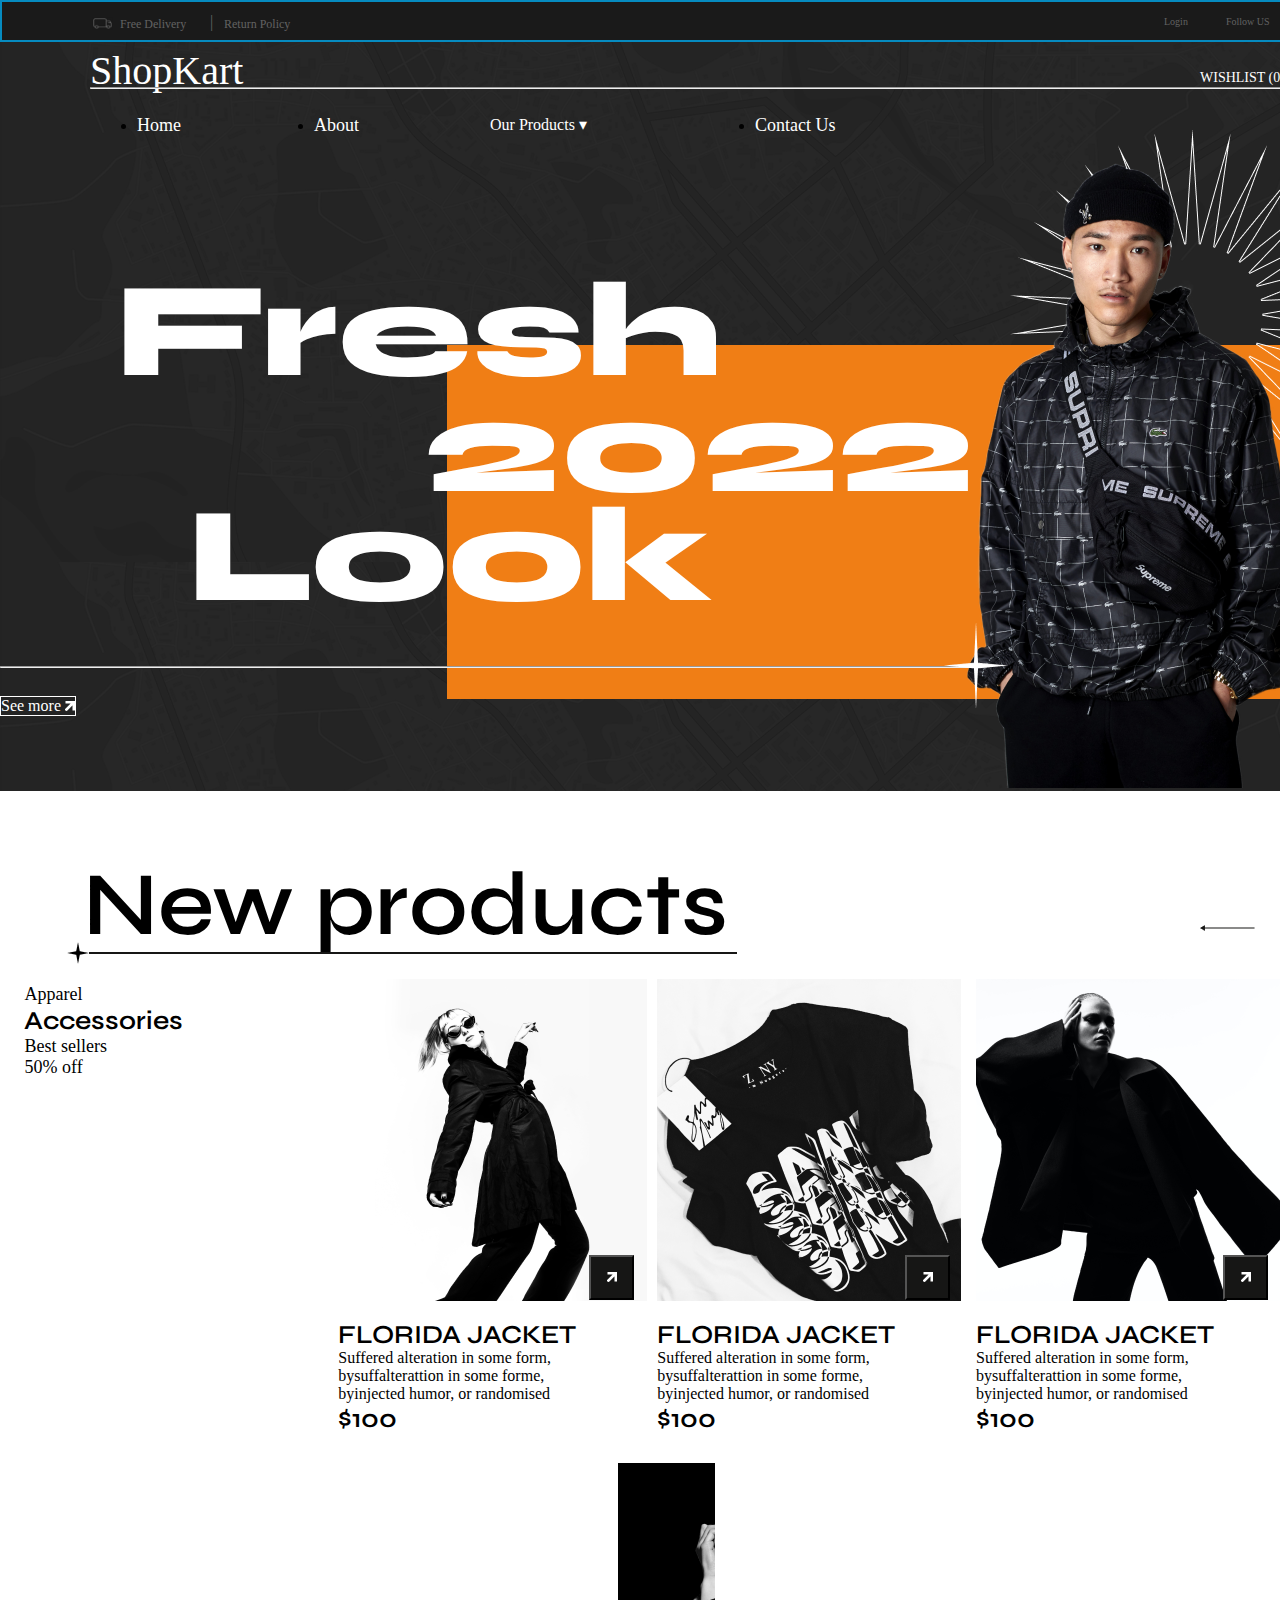
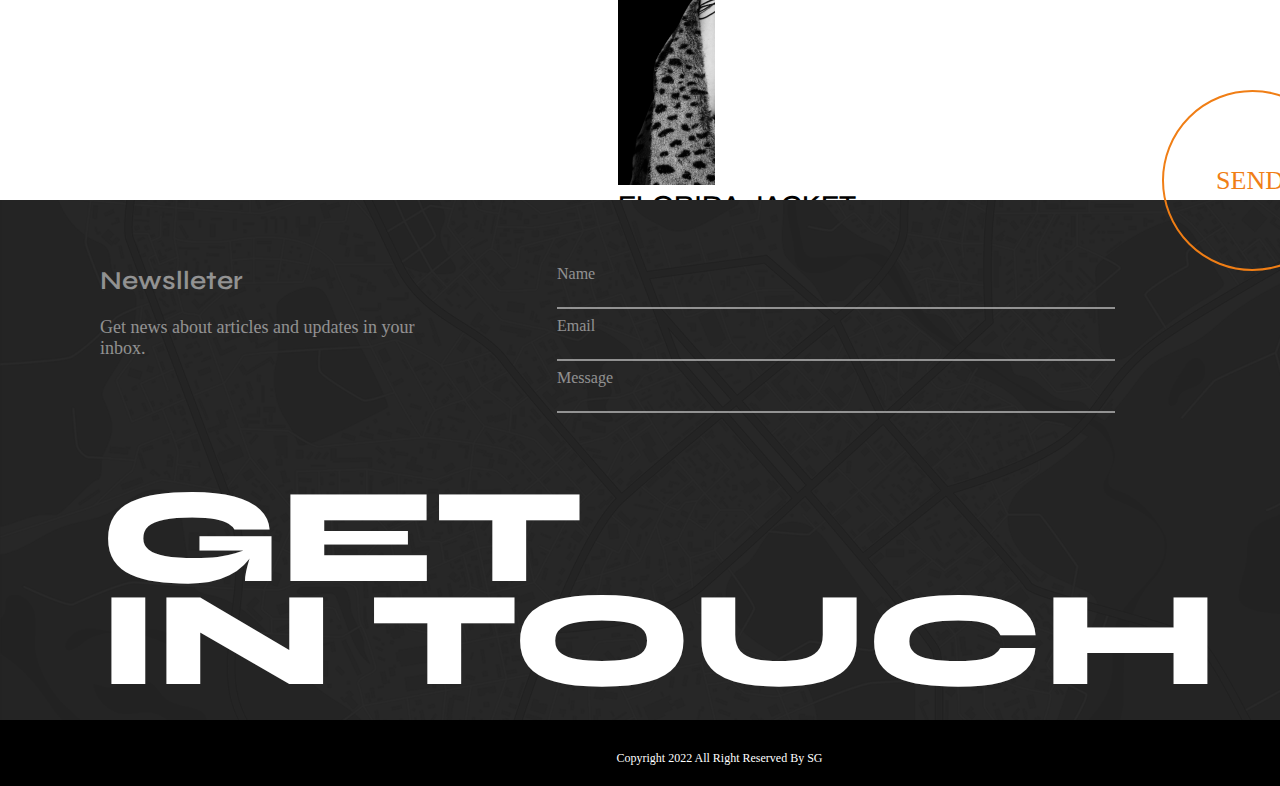
==== index.html @ 546af551 "add project file to github" ====
<!DOCTYPE html>
<html lang="en">
<head>
    <meta charset="UTF-8">
    <meta name="viewport" content="width=device-width, initial-scale=1.0">
    <title>ShopKart</title>
    <link rel="stylesheet" href="https://cdnjs.cloudflare.com/ajax/libs/font-awesome/6.4.2/css/all.min.css" integrity="sha512-z3gLpd7yknf1YoNbCzqRKc4qyor8gaKU1qmn+CShxbuBusANI9QpRohGBreCFkKxLhei6S9CQXFEbbKuqLg0DA==" crossorigin="anonymous" referrerpolicy="no-referrer"/>
   <link rel="stylesheet" href="style.css">
   <link rel="stylesheet" href="https://cdnjs.cloudflare.com/ajax/libs/font-awesome/4.7.0/css/font-awesome.min.css">
    <link rel="stylesheet" href="https://cdnjs.cloudflare.com/ajax/libs/font-awesome/6.4.2/css/all.min.css">
    <!-- <link rel="stylesheet" href="mediaquery.css"> -->
    <script src="script.js"></script>
</head>
<body>
    <div class="container">
        <div>
            <div class="header-top">
                <div class="delivery-return">
                    <img src="img/Layer 156.png" alt="">
                    <p class="fd">Free Delivery</p> 
                    <p class="sep">|</p>
                    <p class="rp">Return Policy</p>
                </div>
                <div class="login"><p>Login</p></div>
                <div class="follow"><p>Follow US</p></div>
                <div class="social-media-icon">                    
                    <img src="img/facebook.png" alt="facebook" class="face">
                    <img src="img/Vector (1).png" alt=" linkdin"  class="link">
                    <img src="img/Vector (2).png" alt=" twitter" class="twit">
                    <img src="img/Group 6.png" alt="insta icon" class="insta">
                </div>
           </div>
           <div class="head-2">
            <div class="logo">
                <p class="ShopKart">ShopKart</p>
                <p class="wishlist">WISHLIST (0)</p>
                <p class="bag">BAG (0)</p>
            </div>
            <div class="menu-saperator">
                <hr>
            </div>   
        
        <!-- The dynamic top menu will be added here -->
        <div class="Menu-bar">
            <ul id="navbar">
            </ul>
          </div>
          <nav class="mobile-menu">
            <p class="ShopKart">ShopKart</p>
            <input type="checkbox" id="active">
      <label for="active" class="menu-btn"><i class="fas fa-bars"></i></label>
      <div class="wrapper">
         <ul>
            <li><a href="#">Home</a></li>
            <li><a href="#">About</a></li>
            <li><a href="#">Product</a></li>
            <li><a href="#">Contact us</a></li>
         </ul>
      </div>
      </nav>
      <!-- after Menu bar section -->
      <div class="First-fold">
        
        <div class="rectangle"></div>
        <div class="line-star">
            <hr class="line">
            <img src="img/Star 4.png" alt="star" class="star">
           
        </div>
        <div class="text-feild">
            <h1 class="fresh">Fresh</h1>
            <h1 class="year">2022</h1>
            <h1 class="look-1">Look</h1>
        </div>
        
        <div class="pic-detail">
            <p class="price">$124</p>
            <p class="cate">Oregon jacket</p>
        </div>
        <div class="star-3">
            <img src="img/Star 3.png" alt="">
        </div>
      </div>
      
      <div class="boy-img">
       
        <img src="img/jessica-radanavong-IchPBHFD0pw-unsplash.png" alt="">
    </div>
    <div class="see-more">
       <p class="see-text">See more <img src="img/Vector.png" alt=""> </p>
    </div>
  </div>
</div> </header>
      <div class="Second-fold">
        <div class="new-pro">
            <h2>New products</h2>
            <div class="scorling-arrow">
              <img src="img/Arrow 2.png"  class="arrow2">
              <img src="img/Arrow 1.png" class="arrow1">
            </div>
            <div class="bottom-under-line">
                <img src="img/Star 2.png" alt="" class="star2">
                <hr class="line2">
            </div>
          </div>
          <!-- <div class="column"> -->
            <div class="top-cat-mobile">
              <p class="apparel-mobile">Apparel</p>
              <p class="Accessories-mobile">Accessories</p>
              <p class="Bestsellers-mobile">Best sellers</p>
              <p class="off-mobile">50% off</p>
            </div>
            <div class="shop-section">
              <div class="box-1">
                  <div class="box-content">
                    <div class="top-cat">
                      <p class="apparel">Apparel</p>
                      <p class="Accessories">Accessories</p>
                      <p class="Bestsellers">Best sellers</p>
                      <p class="off">50% off</p>
                    </div>
                  </div>   
              </div>
              <div class="box-2 box">
                  <div class="box-content">
                  <div class="box-img">
                    <img src="img/philipp-arlt-8EyB_RvaWtY-unsplash.png" alt=""> 
                  <button class="show-arrow-2"><img src="img/Vector.png" alt=""></button></div><br>
                  <div class="img-description">
                  <p class="title">FLORIDA JACKET</p>
                  <p>Suffered alteration in some form, bysuffalterattion in some forme, byinjected humor, or randomised</p>
                  <p class="jack-price">$100</p>
                  </div>
                  </div> 
              </div>
              <div class="box-3 box">
                <div class="box-content">
                <div class="box-img">
                  <img src="img/zam-nungaray-acw3b7q6Ys0-unsplash.png" alt=""> 
                <button class="show-arrow-3"><img src="img/Vector.png" alt=""></button></div><br>
                <div class="img-description">
                <p class="title">FLORIDA JACKET</p>
                <p>Suffered alteration in some form, bysuffalterattion in some forme, byinjected humor, or randomised</p>
                <p class="jack-price">$100</p>
                </div>
                </div> 
            </div>
            <div class="box-4 box">
              <div class="box-content">
              <div class="box-img">
                <img src="img/malicki-m-beser-PKMvkg7vnUo-unsplash.png" alt=""> 
              <button class="show-arrow-4"><img src="img/Vector.png" alt=""></button></div><br>
              <div class="img-description">
              <p class="title">FLORIDA JACKET</p>
              <p>Suffered alteration in some form, bysuffalterattion in some forme, byinjected humor, or randomised</p>
              <p class="jack-price">$100</p>
              </div>
              </div> 
          </div>
          <div class="box-5 box">
            <div class="box-content">
            <div class="box-img">
              <img src="img/philipp-arlt-NmH9A0obon8-unsplash.png" alt=""> 
              <div class="img-description">
              <p class="title">FLORIDA JACKET</p>
            <p>Suffered alteration in some form, bysuffalterattion in some forme, byinjected humor, or randomised</p>
            <p class="jack-price">$100</p>
            </div>
            </div> 
        </div>
      </div>

      <!-- 3rd fold -->
      <div class="fold-3">
      <div class="contact">
        <div class="newslleter git">
          <p class="News">Newslleter</p>
          <p class="News-dis">Get news about articles and updates in your inbox.</p>
        </div>
        <div class="form git">
              <label for="name">Name</label><br>
              <input type="text" id="name" name="name" required><br>
              <label for="email">Email</label><br>
              <input type="email" id="email" name="email" required><br>
              <label for="message">Message</label><br>
              <input id="message" name="message" required></input>
              <button type="submit" id="submit"><p class="send">SEND</p> </button>
        </div>
      </div>
      <div class="getintouch">
        <h1>GET <br>
          IN TOUCH</h1>
          <img src="img/" alt="">
      </div>
      </div>
      <footer>
        <p class="copyright">Copyright 2022 All Right Reserved By SG</p>
      </footer>
<script>
    const navbar = [
    { name: 'Home', id: 'home' },
    { name: 'About', id: 'about' },
    {
      name: 'Our Products',
      id: 'product',
      child: [
        { name: 'Product 1', id: 'p1' },
        { name: 'Product 2', id: 'p2' },
        { name: 'Product 3', id: 'p3' },
        { name: 'Product 4', id: 'p4' },
      ],
    },
    { name: 'Contact Us', id: 'contact' },
  ];

  const navbarList = document.getElementById('navbar');

  navbar.forEach(item => {
    const li = document.createElement('li');
    li.id = item.id;

    if (item.child) {
      li.classList.add('dropdown');
      const button = document.createElement('button');
      button.className = 'productbtn';
      button.textContent = item.name + ' ' + '\u25BE'; // Unicode for down arrow

      const dropdownContent = document.createElement('div');
      dropdownContent.className = 'product-content';

      item.child.forEach(submenuItem => {
        const submenuLink = document.createElement('a');
        submenuLink.href = '#'; // You can set the actual URL
        submenuLink.textContent = submenuItem.name;
        dropdownContent.appendChild(submenuLink);
      });

      li.appendChild(button);
      li.appendChild(dropdownContent);
    } else {
      const anchor = document.createElement('a');
      anchor.href = '#'; // You can set the actual URL
      anchor.textContent = item.name;
      li.appendChild(anchor);
    }

    navbarList.appendChild(li);
  });
  function myFunction() {
  var x = document.getElementById("myTopnav");
  if (x.className === "topnav") {
    x.className += " responsive";
  } else {
    x.className = "topnav";
  }
}
  </script>
</body>
</html>
---- style.css ----
@import url('https://fonts.googleapis.com/css2?family="Poppins":wght@400;500;600&display=swap');
  @import url('https://fonts.googleapis.com/css2?family=Syne:wght@600;800&display=swap');

*{
    margin: 0px;
    padding: 0px;
    box-sizing: border-box;
    font-family: "Poppins";
    /* overflow-x: hidden; */
}
/* Top header */
body{
    overflow-x: hidden;
}
.header-top{
    width: 1440px;
    height:42px;
    background:  #1A1A1A;
    color: rgba(98, 98, 98, 1);
}

.delivery-return
{
    display: flex;
    position: relative;
    /* align-items: center; */
}
.delivery-return img {
    width: 21px;
    height: 12.9px;
    top: 15px;
    position: absolute;
    margin-left: 90px;
    border: 0.4px solid rgba(25, 25, 25, 1)
}

/* free delivery */
.fd{
    width: 76px;
    height: 18px;
    position: absolute;
    top: 13px;
    left: 118px;
    font-family: "Poppins";
    font-size: 12px;
    font-weight: 400;
    line-height: 18px;
    letter-spacing: 0em;
    text-align: left;
    
   }
/* seprater */
.sep{
    position: absolute;
    width: 19px;
    top: 11px;
    left: 208px;
    align-items: center;
    /* rotate: -90deg; */
}
/* Return Policy */
.rp{
    width: 109px;
    position: absolute;
height: 15px;
top: 13px;
left: 222px;
font-family: "Poppins";
font-size: 12px;
font-weight: 400;
line-height: 18px;
letter-spacing: 0em;
text-align: left;

}
/* Hover Effect */

.delivery-return i:hover{
    size: fi;
    border: 2px solid rgb(6, 139, 192);
}
.fd:hover{
    border-bottom: 2px solid rgb(6, 139, 192);
    width: 68px;
}
.sep:hover{
    color: rgb(6, 139, 192);    
}
.rp:hover{
    border-bottom: 2px solid rgb(6, 139, 192);
    width:68px;
}
.header-top:hover{
    border: 2px solid rgb(6, 139, 192) ;
}
/* Login */
.login{
    position: absolute;
    width: 27px;
    height: 15px;
    top: 14px;
    left: 1164px;
    font-family:"Poppins";
font-size: 10px;
font-weight: 400;
line-height: 15px;
letter-spacing: 0em;
text-align: left;

}
.follow
{
    position: absolute;
    width: 47px;
    height: 15px;
    top: 14px;
    left: 1226px;
    font-family: "Poppins";
font-size: 10px;
font-weight: 400;
line-height: 15px;
letter-spacing: 0em;
text-align: left;
}
.login:hover{
    border-bottom: 2px solid rgb(6, 139, 192) ;
}
.follow:hover{
    border-bottom: 2px solid rgb(6, 139, 192) ;
}
/* social media Icon */
.social-media-icon img
{
    position: absolute;
    font-size: 10px;
}
.face{
    width: 4.5px;
    height: 7.6px;
    top: 17px;
    left: 1287px;
   }
.link{ 
    width: 8px;
    height: 7.64px;
    top: 17px;
    left: 1303px;
}
.twit
{
    width: 7.6px;
height: 5.6px;
top: 18px;
left: 1323px;
}
.insta{
    width: 8px;
    height: 8px;
    top: 17px;
    left: 1342px;

}
.social-media-icon i:hover{
    color: rgb(6, 139, 192);
}

/* head-2/shopkart section */
.head-2
{
    /* position: relative; */
    background-image: url(img/18591063.png);
    width: 1440px;
    height: 749px;
    top: 41px;
    opacity: 0.5px;
    display:flex;
    text-align: left;
    letter-spacing: 0em;
}
.head-2 p{
    color: #FFFFFF;
}
.ShopKart{
   position: absolute;
   width: 176px;
height: 60px;
top: 41px;
left: 90px;
border: 1px;
font-size: 40px;
font-weight: 275;
line-height: 60px;
}
.wishlist{
    position: absolute;
    width: 89px;
    height: 16px;
    top: 70px;
    left: 1200px;
    border: 1px;
/* //styleName: Body text 14; */
    font-family: "Work Sans";
    font-size: 14px;
    font-weight: 400;
    line-height: 16px;
}
.bag{
    position: absolute;
    width: 51px;
height: 16px;
top: 70px;
left: 1299px;
border: 1px;

    /* //styleName: Body text 14; */
font-family: "Work Sans";
font-size: 14px;
font-weight: 400;
}
/* Hover */
.head-2:hover{
    border: 1px solid rgb(6, 139, 192);
}
.ShopKart:hover{
    border-bottom: 2px solid rgb(6, 139, 192);
    width:155px ;
}
.logo p:hover{
    border-bottom: 2px solid rgb(6, 139, 192);
}

/* line code */
.menu-saperator{
    position: absolute;
    width: 1260px;
height: 22px;
top: 87px;
left: 90px;
color: rgba(255, 255, 255, 1)
}
/* nev section */
.navbar ul {
    list-style: none;
    margin: 0;
    padding: 0;
    overflow: hidden;
}

.navbar li {
    float: left;
}
.Menu-bar ul li a{
    color: #FFFFFF;
    border-bottom: none;
    text-align: left;
    letter-spacing: 0em;
    font-family: "Work Sans";
    font-size: 18px;
    text-decoration: none;

}
#home {
    position: absolute;
    width: 71px;
height: 28px;
top: 115px;
left: 137px;
font-weight: 400;
line-height: 21px;
}
#about{
    position: absolute;
    width: 70px;
height: 28px;
top: 115px;
left: 314px;
font-weight: 400;
line-height: 21px;
}
#product {
    position: absolute;
    width: 159px;
    height: 123px;
    top: 115px;
    left: 490px;
    }
    .product-content{
        width: 159px;
    height: 123px;
    top: 115px;
    left: 490px;
    }
#contact{
    position: absolute;
    width: 118px;
height: 28px;
top: 115px;
left: 755px;
font-weight: 400;
line-height: 21px;
}
.dropdown {
    float: left;
    overflow: hidden;
  }
  
  .dropdown .productbtn {
    font-size: 16px;  
    border: none;
    outline: none;
    color: white;
    /* padding: 14px 16px; */
    background-color: inherit;
    font-family: inherit;
    margin: 0;
  }
#peoduct:hover{
    border: 1px solid rgb(182, 6, 182);
}
  
  .product-content {
    display: none;
    color: #f9f9f9;
    min-width: 160px;
    z-index: 1;
  }
  
  .product-content a {
    float: none;
    color: #fff;
    text-decoration: none;
    display: block;
    text-align: left;
  }
  
  .dropdown:hover .product-content {
    display: block;
    border: 2px solid rgb(182, 6, 182);
    height: auto;
  }
  #home:hover{
    border-bottom: 2px solid rgb(6, 139, 192);
    width: auto;
  }
  #about:hover{
    border-bottom: 2px solid rgb(6, 139, 192);
    width: auto;
  }
  #contact:hover{
    border-bottom: 2px solid rgb(6, 139, 192);
    width: auto;
  }


  /* First-fold  */

  .fresh
  {
    position: absolute;
    width: 689px;
height: 151px;
top: 280px;
left: 115px;
border: 1px;
color: white;
font-family:'Syne', sans-serif;;
font-size: 135px;
font-weight: 800;
line-height: 103px;
letter-spacing: 0em;
text-align: left;

  }
  .year{
    position: absolute;
    width: 710px;
height: 144px;
top: 396px;
left: 424px;
border: 2px;
font-family: 'Syne', sans-serif;;
font-size: 135px;
font-weight: 800;
line-height: 103px;
letter-spacing: 0em;
text-align: left;
color: #FFFFFF;

  }
  .look-1{
    position: absolute;
    width: 527px;
height: 103px;
top: 505px;
left: 187px;
font-family:'Syne', sans-serif;;
font-size: 135px;
font-weight: 800;
line-height: 103px;
letter-spacing: 0em;
text-align: left;
color: white;


  }
  .boy-img{
    width: 432px;
    height: 654.95px;
    top: 133.05px;
    left: 899px;
    position: absolute;
    
  }
  .rectangle{               
    position: absolute;
    width: 993px;
    height: 354.3px;
    top: 344.62px;
    left: 447px;
    opacity: 0.2px;
    background: #F07E15;

  }
  .line-star
  {
    display: flex;
  }
  .line {
    position: absolute;
    width: 976px;
    top: 665.51px;
    /* border: 1px; */
    rotate: -0deg;
    left: 0px;
    z-index: 1;
color: rgba(255, 255, 255, 1)
  }
  .star{
   position: absolute;
    width: 64px;
    height: 89.08px;
    top: 620.97px;
    left: 944px;
    z-index: 1;
  }
.pic-detail
{
    color: #161615;
}
  .cate{
    position: absolute;
    width: 117px;
    height: 16.2px;
    top: 614.9px;
    left: 1300px;
    font-family: "Work Sans";
font-size: 14px;
font-weight: 400;
line-height: 16px;
letter-spacing: 0em;
text-align: left;
  }
  .price{
    position: absolute;
    width: 31px;
height: 16.2px;
top: 634.13px;
left: 1300px;
font-family: "Work Sans";
font-size: 14px;
font-weight: 400;
line-height: 16px;
letter-spacing: 0em;
text-align: left;
color:#161615;

  }
.star-3{
    position: absolute;
    width: 367px;
height: 371.51px;
top: 129px;
left: 1010px;
border: 1px;
color: #FFFFFF;
}
.see-text{
    position: absolute;
    width:Hug(103px);
height: Hug (24px);
top: 696px;
/* left: 115px; */
border: 1px solid #FFFFFF;
gap: 3px;
text-decoration: none;
color: #FFFFFF;
}

/* hover effect of First Fold */
.see-text:hover{
    border:2px solid rgb(182, 6, 182);
}

/* Second Fold */
.new-pro h2{
    /* position: absolute; */
    width: 689px;
    height: 91px;
    top: 860px;
    margin-left: 83px;
    color: #000000;
font-family: 'Syne', sans-serif;;
font-size: 90px;
font-weight: 600;
line-height: 108px;
letter-spacing: 0em;
text-align: left;
margin-top: 60px;
}
.arrow2{
    position: absolute;
    width: 55px;
top: 925px;
left: 1200px;
border: 1px;
rotate: -180 deg;
color: #161615;
}
.arrow1{
    position: absolute;
    width: 55px;
top: 925px;
left: 1281px;
border: 1px;
rotate: 0deg;
color: #161615;

}
.bottom-under-line
{
    display: flex;
    align-items: center;
}
.star2{

    width: 22px;
height: 22px;
top: 954px;
margin-left: 67px;
color: #000000;

}
.line2{
    width: 648px;
    height: 0px;
top: 965px;
left: 78px;
border: 1px solid #161615;
rotate: 0deg;


}
/* top categarys */

.apparel
{
    width: 68px;
height: 21px;
top: 999px;
left: 91px;
font-family: "Work Sans";
font-size: 18px;
font-weight: 400;
line-height: 21px;
letter-spacing: 0em;
text-align: left;

}
.Accessories{
    width: 158px;
height: 31px;
top: 1043px;
left: 91px;
font-family: "Syne";
font-size: 26px;
font-weight: 600;
line-height: 31px;
letter-spacing: 0em;
text-align: left;

}
.Bestsellers{
    width: 104px;
height: 21px;
top: 1094px;
left: 91px;
font-family: "Work Sans";
font-size: 18px;
font-weight: 400;
line-height: 21px;
letter-spacing: 0em;
text-align: left;
}
.off{  
      width: 67px;
height: 21px;
top: 1138px;
left: 91px;
font-family: "Work Sans";
font-size: 18px;
font-weight: 400;
line-height: 21px;
letter-spacing: 0em;
text-align: left;
}

.title{
    width: 258px;
height: 30px;
font-family: "Syne";
font-size: 26px;
font-weight: 600;
line-height: 31px;
letter-spacing: 0em;
text-align: left;
color: #000000;
}
.des{
    width: 303px;
height: 49px;
font-family: "Work Sans";
font-size: 14px;
font-weight: 400;
line-height: 16px;
letter-spacing: 0em;
text-align: left;
color: #16161580;

}
.jack-price{
    width: 258px;
height: 30px;
font-family: "Syne";
font-size: 26px;
font-weight: 600;
line-height: 31px;
letter-spacing: 0em;
text-align: left;
color: #000000;

}
/* shop-section */
.shop-section
{
   background-size: cover;
   display:flex;
   color: #000000;
}
.shop-section
{
   display: flex;
   flex-wrap: wrap;
   justify-content: space-evenly;
}
.box{
   width:18%;
   background-color: white;
   margin:5px;
}
.box-img{
   background-size: cover;
   width: 310px;
height: 322px;
top: 998px;
left: 346px;
align-items: center;
}
.box-content p {
    width: Hug (310px);
    height: Hug (125px);
    top: 1332px;
    left: 346px;
    gap: 8px;
    
   text-decoration: none;
}
.show-arrow-2 {
    position: absolute;
    width: 45px;
height: 45px;
top:1255px;
left:589px;
background-color: #161615;
}
.show-arrow-3 {
    position: absolute;
    width: 45px;
height: 45px;
top:1255px;
left: 905px;
background-color: #161615;

}
.show-arrow-4 {
    position: absolute;
    width: 45px;
height: 45px;
top:1255px;
left:1223px;
background-color: #161615;

}
.box-1{
    width: 23%;
    padding-left: 61px;
    margin-top: 10px;
    padding: 10px;
}
.box-2{
    width: 23%;
    padding: 10px;
    
}
.box-3{
    width: 23%;
    padding: 10px;
}
.box-4{
    width: 23%;
    padding: 10px;
}
.box-5{
    width: 5%;
    padding: 10px;
}
.box-img:hover{
    border: 2px solid rgb(6, 139, 192);
}
.top-cat p:hover{
    border-bottom: 2px solid rgb(6, 139, 192);
    width: auto;
    cursor: pointer;
}
.img-description:hover{
    border: 2px solid rgb(182, 6, 182);
}

/* 3rd fold */
.fold-3{
    background-image: url(img/18591063.png);
    width: 1440px;
    height: 520px;
    top: 1562px;
}
.contact{
    
    display: flex;
    justify-content: space-evenly;
    padding-top: 65px;
    padding-left: 100px;
}
.git{
    width: 70%; 
}
.form{
    color: #FFFFFF80;
    padding-right: 165px;
}
.News{
    width: 385px;
height: 52px;
top: 1644px;
left: 103px;
font-family: "Syne";
font-size: 26px;
font-weight: 600;
line-height: 31px;
letter-spacing: 0em;
text-align: left;
color: #FFFFFF80;

}
.News-dis{
    width: 337px;
height: 52px;
top: 1661px;
left: 103px;
font-family: "Work Sans";
font-size: 18px;
font-weight: 400;
line-height: 21px;
letter-spacing: 0em;
text-align: left;
color: #FFFFFF80;

}
.name{
    width: 303px;
    height: 30px;
    top: 1644px;
    left: 630px;
font-family: "Work Sans";
font-size: 18px;
font-weight: 400;
line-height: 21px;
letter-spacing: 0em;
text-align: left;
color: #FFFFFF80;
}
input {
    width: 558px;
    top: 1674px;
    left: 616px;
    /* padding: 12px 20px; */
    margin: 8px 0;
    color: #FFFFFF;
    box-sizing: border-box;
    border: none;
    border-bottom: 2px solid #ffffff80;
    background-color: transparent;
  }
  
.email{
    width: 303px;
height: 30px;
top: 1709px;
left: 630px;
font-family: "Work Sans";
font-size: 18px;
font-weight: 400;
line-height: 21px;
letter-spacing: 0em;
text-align: left;
color: #FFFFFF80;
}
.message{
    width: 303px;
height: 30px;
top: 1778px;
left: 630px;
font-family: "Work Sans";
font-size: 18px;
font-weight: 400;
line-height: 21px;
letter-spacing: 0em;
text-align: left;
color: #FFFFFF80;

}
.getintouch h1{
    width: 1159px;
height: 236px;
top: 1846px;
left: 90px;
font-family: "Syne" ;
font-size: 135px;
font-weight: 800;
line-height: 103px;
letter-spacing: 0em;
text-align: left;


}
.getintouch{
color: #FFFFFF;
padding-top: 65px;
padding-left: 100px;
}
.button{
text-decoration: none;
background-color: transparent;
visibility: hidden;
cursor: pointer;
}
.send{
    position: relative;
    width: 72px;
height: 16px;
cursor: pointer;
left: 50px;
font-family: "Work Sans";
font-size: 26px;
font-weight: 400;
line-height: 16px;
letter-spacing: 0em;
text-align: center;
color: #F07E15;
background-color: transparent;

}
.form button {
    position: absolute;
    width: 181px;
height: 181px;
top: 1690px;
left: 1162px;
border: 2px solid rgba(240, 126, 21, 1);
background-color: transparent;
border-radius: 50%;
text-align: center; 

}
footer{
    width: 1455px;
height: 66px;
top: 2082px;
left: -9px;
text-align: center;
background: rgba(0, 0, 0, 1);
}

.copyright{
    position: absolute;
    width: 237px;
height: 18px;
margin-top: 29px ;
/* top: 2106px; */
left: 601px;
font-family: "Poppins";
font-size: 12px;
font-weight: 400;
line-height: 18px;
letter-spacing: 0em;

color: rgba(255, 255, 255, 1);

}

/* mobile-menu */
.wrapper {
    background-image: url(img/18591063.png);
    position: fixed;
    top: 0;
    z-index: 2;
    text-decoration: none;
    left: 0;
    height: 100%;
    width: 100%;
    /* background: linear-gradient(-135deg, #c850c0, #4158d0); */
    clip-path: circle(25px at calc(100% - 45px) 45px);
    transition: all 0.3s ease-in-out;
  }
  
  #active:checked ~ .wrapper {
    clip-path: circle(75%);
  }
  
  .menu-btn {
    position: absolute;
    z-index: 3;
    right: 20px;
    top: 50px;
    height: 50px;
    width: 50px;
    text-align: center;
    line-height: 50px;
    border-radius: 50%;
    font-size: 20px;
    color: #fff;
    cursor: pointer;
    /* background: linear-gradient(-135deg, #c850c0, #4158d0); */
    transition: all 0.3s ease-in-out;
  }
  
  #active:checked ~ .menu-btn {
    background: #fff;
    color: #4158d0;
  }
  
  #active:checked ~ .menu-btn i:before {
    content: "\f00d";
  }
  
  .wrapper ul {
    /* position: absolute;
    top: 50%;
    left: 50%; */
    margin-top: 305px;
    margin-left: 170px;
    transform: translate(-50%, -50%);
    list-style: none;
    text-align: center;
   
  }
  
  .wrapper ul li {
    margin: 15px 0;
   
  }
  
  .wrapper ul li a {
    text-decoration: none;
    font-size: 30px;
    font-weight: 500;
    padding: 5px 30px;
    color: #fff;
    position: relative;
    line-height: 50px;
    transition: all 0.3s ease;
  }
  
  .wrapper ul li a:after {
    position: absolute;
    content: "";
    background: #fff;
    width: 100%;
    height: 50px;
    left: 0;
    border-radius: 50px;
    transform: scaleY(0);
    z-index: -1;
    transition: transform 0.3s ease;
  }
  
  .wrapper ul li a:hover:after {
    transform: scaleY(1);
  }
  
  .wrapper ul li a:hover {
    color: #4158d0;
  }
  
  input[type="checkbox"] {
    display: none;
  }
@media (min-width: 391px){
    .mobile-menu{
        display: none;
    }
    .top-cat-mobile{
        display: none;
    }
}
@media (max-width: 768px) {
    .menu-btn {
      display: block;
    }
  
    .wrapper {
      clip-path: circle(25px at calc(100% - 45px) 45px);
       }
  
    #active:checked ~ .wrapper {
      clip-path: circle(75%);
    }
  
    .wrapper ul li a {
      font-size: 20px;
      padding: 10px 20px;
    }

/* Media Query  for iphone-14*/
@media (max-width: 390px) and (max-height: 844px)
{ 
    #home{
        display: none;
    }
    #about{
        display: none;
    }
    .header-top{
        width: 390px;
        height: 42px;
    }
    .delivery-return img{
        width: 21px;
        height: 12.9px;
        top: 15px;
        margin-left:20px;
        border: 0.4px solid #191919;
}
.fd
{
    width: 64px;
height: 15px;
top: 14px;
left: 44px;
font-size: 10px;
font-weight: 400;
line-height: 15px;
letter-spacing: 0em;
text-align: left;

}
.sep{
    width: 19px;
top: 12px;
left: 116px;
border: 1px;
rotate: -90 deg;
color: #626262;
}
.rp
{
    
    width: 64px;
height: 15px;
top: 14px;
left: 127px;
font-size: 10px;
font-weight: 400;
line-height: 15px;
letter-spacing: 0em;
text-align: left;

}
.login{
    width: 27px;
height: 15px;
top: 14px;
left: 268px;
font-size: 10px;
font-weight: 400;
line-height: 15px;
letter-spacing: 0em;
text-align: left;
}
.follow{
    display: none;
}
.face
{
    width: 4.5px;
height: 7.6px;
top: 18px;
left: 307px;

}
.twit{
    width: 7.6px;
height: 5.6px;
top: 19px;
left: 343px;

}
.insta{
    width: 8px;
height: 8px;
top: 17px;
left: 362px;

}
.link{
    width: 8px;
height: 7.64px;
top: 17px;
left: 323px;

}

/* Hover Effect */

.delivery-return i:hover{
    border: 2px solid rgb(6, 139, 192);
}
.fd:hover{
    border-bottom: 2px solid rgb(6, 139, 192);
    width: 68px;
}
.sep:hover{
    color: rgb(6, 139, 192);    
}
.rp:hover{
    border-bottom: 2px solid rgb(6, 139, 192);
    width:68px;
}
.header-top:hover{
    border: 2px solid rgb(6, 139, 192) ;
}
.social-media-icon i:hover{
    color: rgb(6, 139, 192);
}

/* head-2/shopkart section */
.head-2
{
    /* position: relative; */
    background-image: url(img/18591063.png);
    width: 470px;
height: 682px;
top: 42px;
left: -59px;
opacity: 0.5px;

}
.head-2 p{
    color: #FFFFFF;
}
.ShopKart{
    width: 132px;
    height: 45px;
    top: 61px;
    left: 20px;
    /* border: 1px; */
    font-family: "Poppins";
font-size: 30px;
font-weight: 275;
line-height: 45px;
letter-spacing: 0em;
text-align: left;

}
.wishlist{
  display: none;
}
.bag{
   display: none;
}
/* Hover */
.head-2:hover{
    border: 1px solid rgb(6, 139, 192);
}
.ShopKart:hover{
    border-bottom: 2px solid rgb(6, 139, 192);
    width:155px ;
}
.logo p:hover{
    border-bottom: 2px solid rgb(6, 139, 192);
}

/* line code */
.menu-saperator{
    width: 350px;
top: 110px;
left: 20px;
border: 1px;

}

  /* First-fold  */

  .fresh
  {
    width: 248px;
height: 69px;
top: 420px;
left: 15px;
font-family: "Syne";
font-size: 55px;
font-weight: 800;
line-height: 69px;
letter-spacing: 0em;
text-align: left;
z-index: 1;
  }
  .year{
    width: 225px;
height: 69px;
top: 468px;
left: 98px;
/* border: 2px; */
font-family: "Syne";
font-size: 55px;
font-weight: 800;
line-height: 69px;
letter-spacing: 0em;
text-align: left;
z-index: 1;
color: #FFFFFF;

  }
  .look-1{
    width: 215px;
height: 69px;
top: 520px;
left: 41px;
border: 1px;
font-family: "Syne";
font-size: 55px;
font-weight: 800;
line-height: 69px;
letter-spacing: 0em;
text-align: left;
color: white;
z-index: 1;
  }
  .boy-img{
    width: 321px;
    height: 599.3px;
    top: 124.7px;
    left: 123.01px;
    overflow: hidden;
  }
  .rectangle{               
    width: 737.85px;
    height: 324.19px;
    top: 318.29px;
    left: -212.85px;
    opacity: 0.2px;
    
    background: #F07E15;

  }
  .line-star
  {
    display: flex;
  }
  .line {
    width: 725.22px;
top: 611.92px;
left: -545px;
rotate: -0deg;

color: rgba(255, 255, 255, 1)
  }
  .star{
    width: 47.56px;
    height: 81.51px;
    top: 571.17px;
    left: 156.44px;
  
  }
.star-3{
    width: 272.7px;
height: 339.94px;
top: 121px;
left: 205.49px;
border: 1px;

}
.see-text{
    width: 85px;
height: 21px;
font-family: "Work Sans";
font-size: 18px;
font-weight: 400;
line-height: 21px;
letter-spacing: 0em;
text-align: left;

}

/* hover effect of First Fold */
.see-text:hover{
    border:2px solid rgb(182, 6, 182);
}

/* Second Fold */

.new-pro h2{
    width: 287px;
    height: 50px;
    top: 769px;
    left: 23px;
    font-family: 'Syne';
font-size: 40px;
font-weight: 600;
line-height: 50px;
letter-spacing: 0em;
text-align: center;
margin-left: 31px;
color: rgba(0, 0, 0, 1);

}
.arrow2{
    width: 55px;
    top: 1422px;
    left: 140px;
    border: 1px;
    rotate: -180 deg;
}
.arrow1{
    width: 55px;
top: 1422px;
left: 219px;
border: 1px;
rotate : 0 deg;

}
.bottom-under-line
{
    display: flex;
    align-items: center;
}
.star2{

    width: 22px;
    height: 22px;
    top: 812px;
    left: 9px;
    color: rgba(0, 0, 0, 1);
    margin-left: 15px;
}
.line2{
    width: 648px;
top: 823px;
left: 20px;
rotate: 0deg;
border: 1px solid #161615;
rotate: 0deg;

}
/* top categarys */
.top-cat-mobile
{
    display: flex;
    justify-content: space-evenly;
    align-items: center;
}
.apparel-mobile
{
    width: 53px;
height: 16px;
top: 841px;
left: 28px;
font-family: "Work Sans";
font-size: 14px;
font-weight: 400;
line-height: 16px;
letter-spacing: 0em;
text-align: left;
color: #000000;

}
.Accessories-mobile{
    width: 110px;
    height: 22px;
    top: 838px;
    left: 95px;
    font-family: "Syne";
font-size: 18px;
font-weight: 600;
line-height: 22px;
letter-spacing: 0em;
text-align: left;
color: #000000;    

}
.Bestsellers-mobile{
    width: 81px;
height: 16px;
top: 841px;
left: 219px;
font-family: "Work Sans";
font-size: 14px;
font-weight: 400;
line-height: 16px;
letter-spacing: 0em;
text-align: left;
color: #000000;
}
.off-mobile{  
    width: 53px;
    height: 16px;
    top: 841px;
    left: 314px;   
font-family: "Work Sans";
font-size: 14px;
font-weight: 400;
line-height: 16px;
letter-spacing: 0em;
text-align: left;
color: #000000;
}

.title{
    width: 258px;
height: 30px;
font-family: "Syne";
font-size: 26px;
font-weight: 600;
line-height: 31px;
letter-spacing: 0em;
text-align: left;


}
.des{
    width: 303px;
    height: 49px;
    font-family: "Work Sans";
    font-size: 14px;
    font-weight: 400;
    line-height: 16px;
    letter-spacing: 0em;
    text-align: left;
}
.jack-price{
    width: 258px;
height: 30px;
font-family: "Syne";
font-size: 26px;
font-weight: 600;
line-height: 31px;
letter-spacing: 0em;
text-align: left;
}
/* shop-section */
.shop-section
{
   background-size: cover;
   display:flex;
   color: #000000;
}
.shop-section
{
   display: flex;
   flex-wrap: wrap;
   justify-content: space-evenly;
}
.box{
   width:100%;
   background-color: white;
   margin:5px;
}
.box-img{
    width: 310px;
    height: 322px;
    top: 898px;
    left: 20px;
    
align-items: center;
}
.box-content p {
    width: Hug (310px);
height: Hug (125px);
top: 1232px;
left: 20px;
gap: 8px;
text-decoration: none;
}
.show-arrow-2 {
    width: 45px;
    height: 45px;
    top: 1175px;
    left: 285px;
  
}

.box-1{
    display: none;
}
.box-2{
    width: 78%;
    padding: 10px;
    
}
.box-3{
    width: 8%;
    padding: 10px;
}
.box-4{
    display: none;
}
.box-5{
    display: none;
}
.box-img:hover{
    border: 2px solid rgb(6, 139, 192);
}
.top-cat p:hover{
    border-bottom: 2px solid rgb(6, 139, 192);
    width: auto;
    cursor: pointer;
}
.img-description:hover{
    border: 2px solid rgb(182, 6, 182);
}

/* 3rd fold */
.fold-3{
    background-image: url(img/18591063.png);
    width: 388px;
    height: 635px;
    top: 1477px;
    left: 1px;
    
}

.form{
    color: #FFFFFF80;
    padding-right: 165px;
    flex-direction: row;
    margin-left: -550px;
    margin-top: 138px;
}
.git{
    width: 100%;
}
.News{
    position: absolute;
    width: 385px;
height: 52px;
top: 1575px;
left: 3px;
font-family: "Syne";
font-size: 26px;
font-weight: 600;
line-height: 31px;
letter-spacing: 0em;
text-align: center;
color: #FFFFFF80;
flex-direction: row;
}
.News-dis{
    position: absolute;
    width: 290px;
height: 52px;
top: 1620px;
left: 50px;
font-family: "Work Sans";
font-size: 18px;
font-weight: 400;
line-height: 21px;
letter-spacing: 0em;
text-align: center;
color: #FFFFFF80;
}
.name{
    width: 303px;
height: 30px;
top: 1673px;
left: 29px;
font-family: "Work Sans";
font-size: 18px;
font-weight: 400;
line-height: 21px;
letter-spacing: 0em;
text-align: left;

color: #FFFFFF80;
}
input {
    width: 350px;
    top: 1701px;
    left: 20px;
    color: #FFFFFF;
    box-sizing: border-box;
    border: none;
    border-bottom: 2px solid #ffffff80;
    background-color: transparent;
  }
  
.email{
    width: 303px;
height: 30px;
top: 1728px;
left: 29px;
font-family: "Work Sans";
font-size: 18px;
font-weight: 400;
line-height: 21px;
letter-spacing: 0em;
text-align: left;

}
.message{
    width: 303px;
height: 30px;
top: 1787px;
left: 29px;
font-family: "Work Sans";
font-size: 18px;
font-weight: 400;
line-height: 21px;
letter-spacing: 0em;
text-align: left;
}

.getintouch h1 {
    position: absolute;
    width: 350px;
height: 129px;
top: 1950px;
left: 20px;
/* border: 1px; */
font-size: 55px;
font-weight: 800;
line-height: 37px;
letter-spacing: 0em;
text-align: left;
font-family: "Syne";
text-align: left;
color: #FFFFFF;
}
.button{
text-decoration: none;
background-color: transparent;
visibility: hidden;
cursor: pointer;
}
.send{
    position: absolute;
    width: 39px;
height: 10px;
/* top: 1923px;
left: 301px; */
font-family: "Work Sans";
font-size: 14px;
font-weight: 400;
margin-left: -20px;
line-height: 9px;
letter-spacing: 0em;
text-align: left;
color: #F07E15;
background-color: transparent;

}
.form button {
    width: 100px;
height: 100px;
top: 1930px;
left: 270px;
border: 2px solid rgba(240, 126, 21, 1);
background-color: transparent;
border-radius: 50%;
text-align: center; 

}
footer{
    width: 388px;
    height: 66px;
    top: 2070px;
    left: 1px;
background: rgba(0, 0, 0, 1);
}

.copyright{
    width: 237px;
height: 18px;
top: 2167px;
left: 80px;
font-family: "Poppins";
font-size: 12px;
font-weight: 400;
line-height: 18px;
letter-spacing: 0em;
text-align: left;
color: rgba(255, 255, 255, 1);
}
.Menu-bar{
    display: none;
  }
  .menu-btn {
    display: block;
  }

  .wrapper {
    clip-path: circle(25px at calc(100% - 45px) 45px);
  }

  #active:checked ~ .wrapper {
    clip-path: circle(75%);
  }

  .wrapper ul li a {
    font-size: 20px;
    padding: 10px 20px;
    z-index: 2;
  }
}}
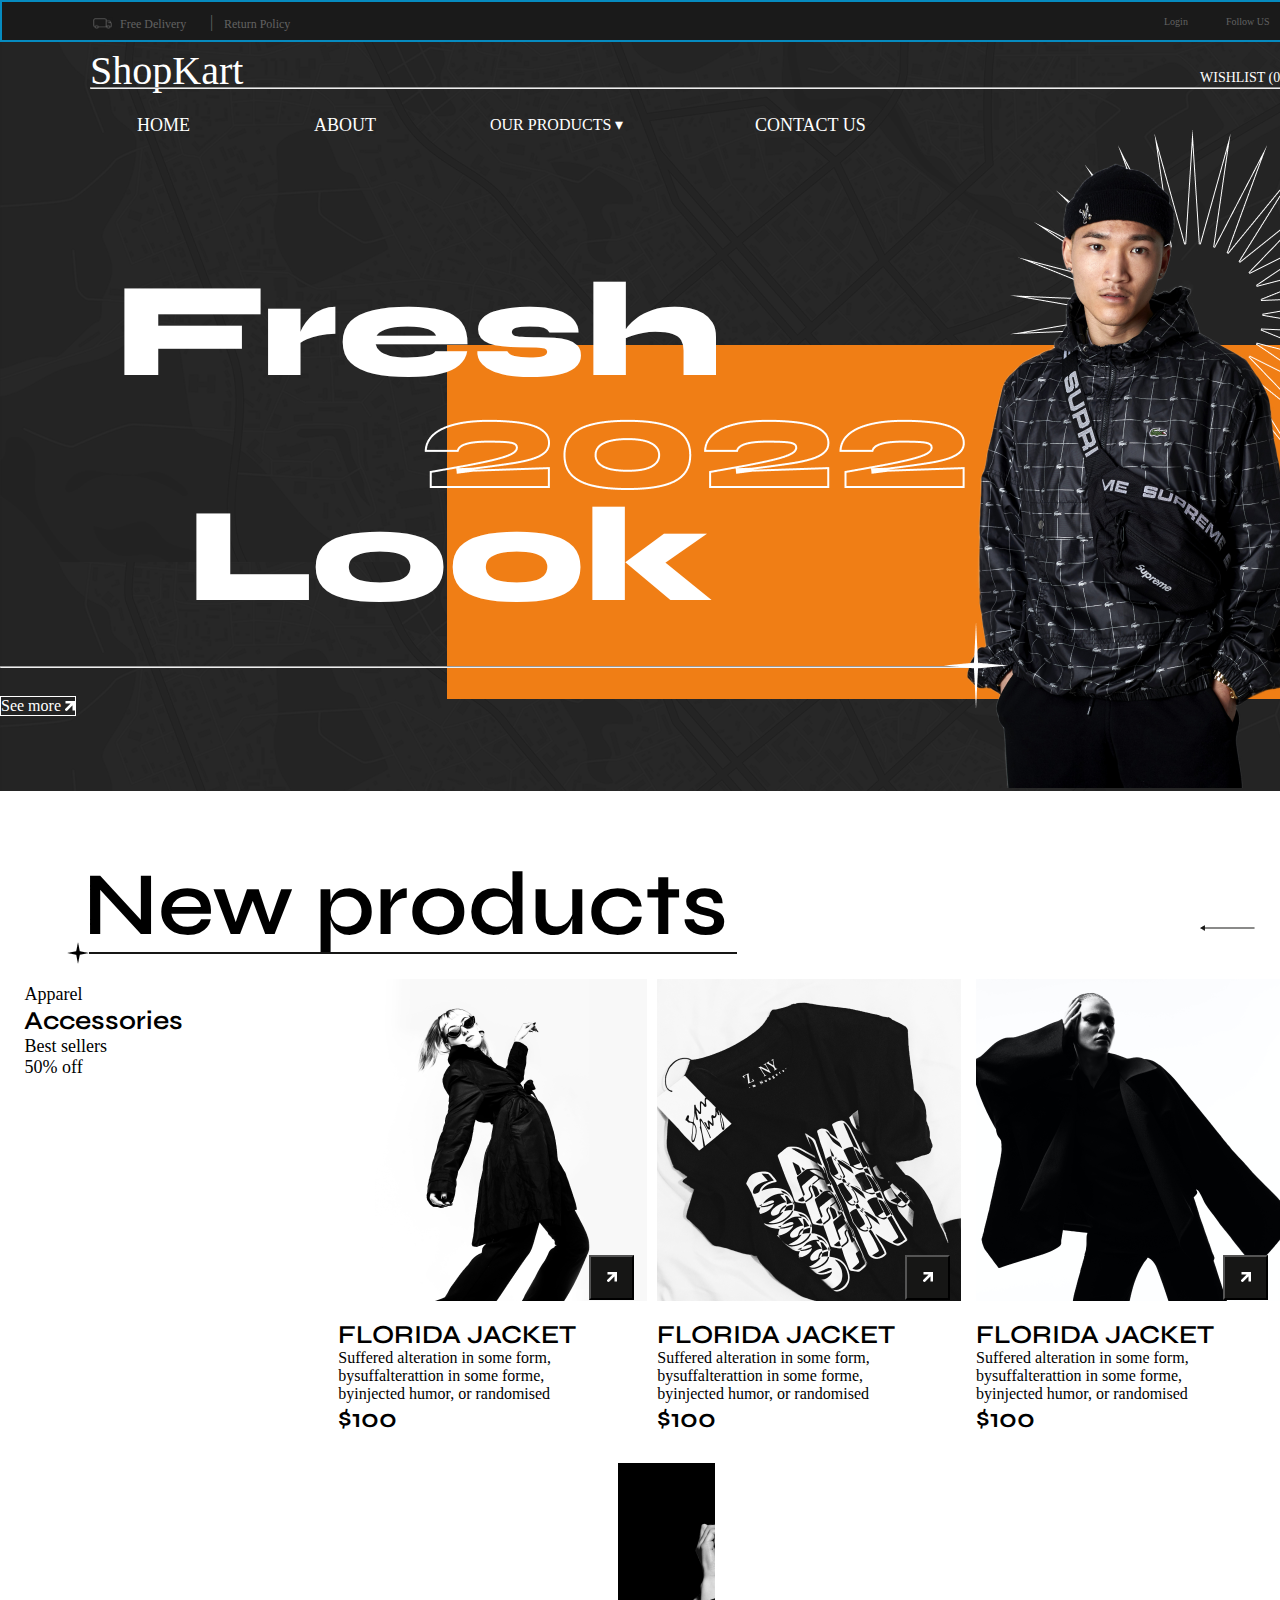
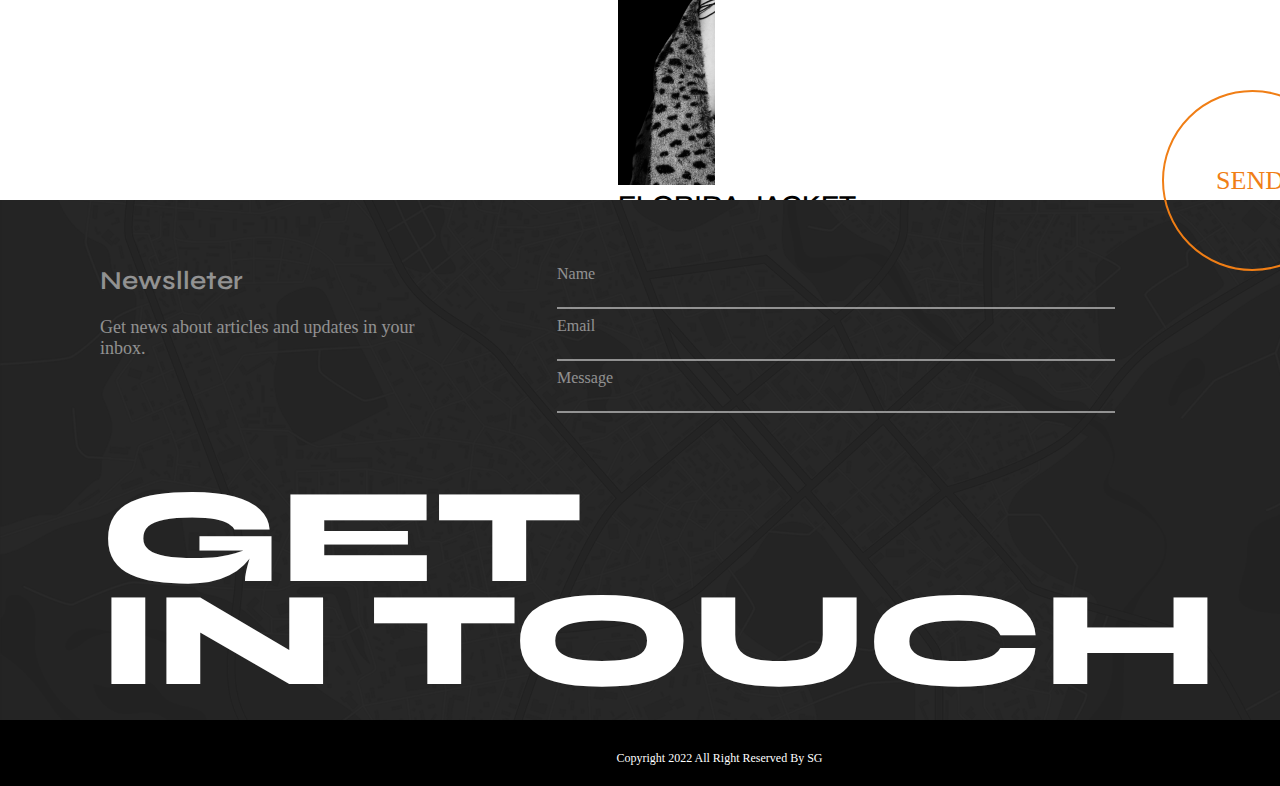
==== commit ec3c7a46: "Update index.html" ====
--- a/index.html
+++ b/index.html
@@ -69,7 +69,7 @@
         </div>
         <div class="text-feild">
             <h1 class="fresh">Fresh</h1>
-            <h1 class="year">2022</h1>
+            <h1 class="year"><img src="img/2022.png" alt=""></h1>
             <h1 class="look-1">Look</h1>
         </div>
         
@@ -114,10 +114,10 @@
               <div class="box-1">
                   <div class="box-content">
                     <div class="top-cat">
-                      <p class="apparel">Apparel</p>
-                      <p class="Accessories">Accessories</p>
-                      <p class="Bestsellers">Best sellers</p>
-                      <p class="off">50% off</p>
+                      <p class="apparel text">Apparel</p>
+                      <p class="Accessories text">Accessories</p>
+                      <p class="Bestsellers text">Best sellers</p>
+                      <p class="off text">50% off</p>
                     </div>
                   </div>   
               </div>
@@ -198,19 +198,19 @@
       </footer>
 <script>
     const navbar = [
-    { name: 'Home', id: 'home' },
-    { name: 'About', id: 'about' },
+    { name: 'HOME', id: 'home' },
+    { name: 'ABOUT', id: 'about' },
     {
-      name: 'Our Products',
+      name: 'OUR PRODUCTS',
       id: 'product',
       child: [
-        { name: 'Product 1', id: 'p1' },
-        { name: 'Product 2', id: 'p2' },
-        { name: 'Product 3', id: 'p3' },
-        { name: 'Product 4', id: 'p4' },
+        { name: 'PRODUCT 1', id: 'p1' },
+        { name: 'PRODUCT 2', id: 'p2' },
+        { name: 'PRODUCT 3', id: 'p3' },
+        { name: 'PRODUCT 4', id: 'p4' },
       ],
     },
-    { name: 'Contact Us', id: 'contact' },
+    { name: 'CONTACT US', id: 'contact' },
   ];
 
   const navbarList = document.getElementById('navbar');
@@ -256,4 +256,4 @@
 }
   </script>
 </body>
-</html>+</html>
--- a/style.css
+++ b/style.css
@@ -248,6 +248,11 @@
 
 .navbar li {
     float: left;
+}
+.Menu-bar ul li
+{
+    
+    list-style-type: none;
 }
 .Menu-bar ul li a{
     color: #FFFFFF;
@@ -1748,4 +1753,4 @@
     padding: 10px 20px;
     z-index: 2;
   }
-}}+}}
